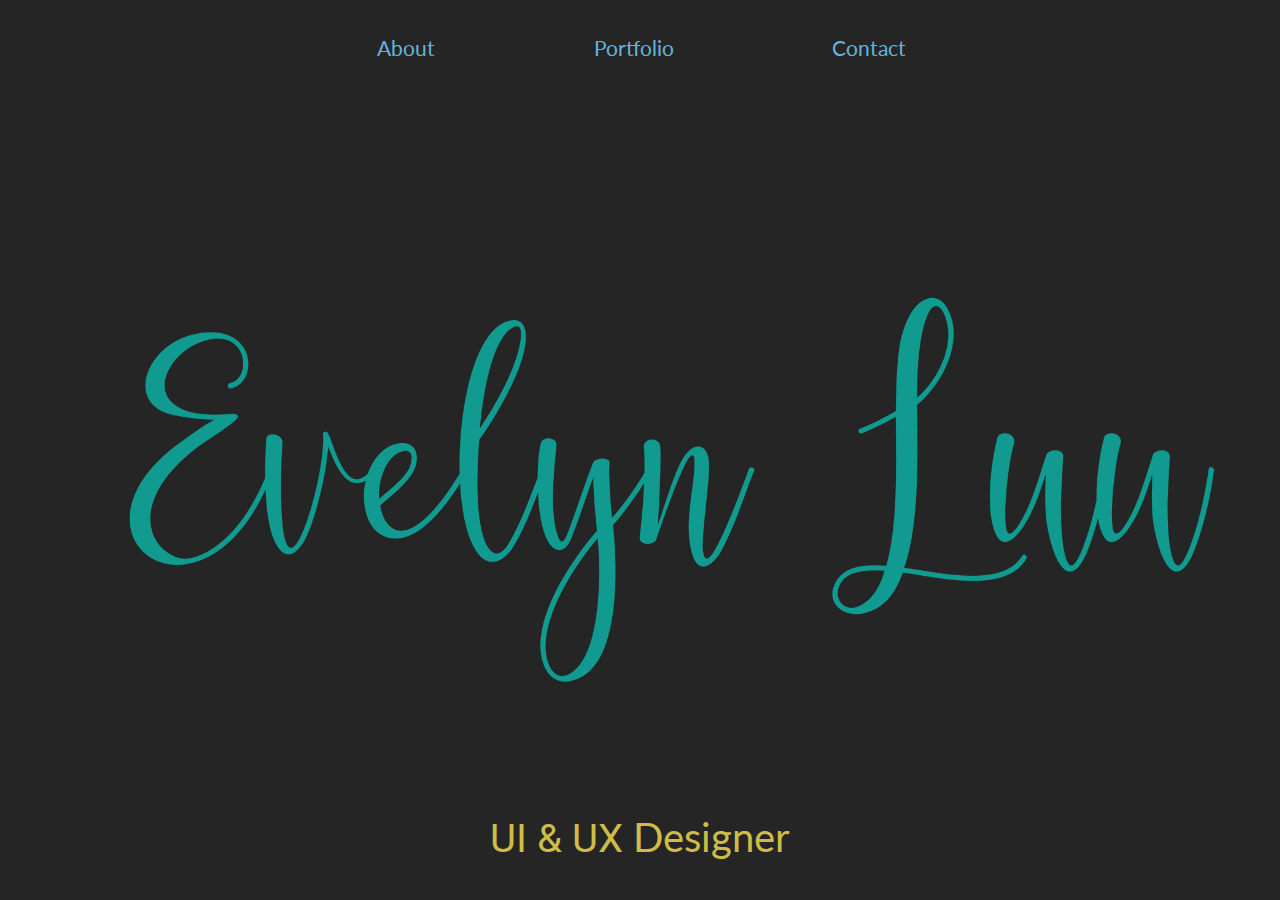
==== index.html @ 70e2419a "Updated the SEO meta tags" ====
<!DOCTYPE html>
<head>
  <!-- Google Tag Manager -->
  <script>(function(w,d,s,l,i){w[l]=w[l]||[];w[l].push({'gtm.start':
  new Date().getTime(),event:'gtm.js'});var f=d.getElementsByTagName(s)[0],
  j=d.createElement(s),dl=l!='dataLayer'?'&l='+l:'';j.async=true;j.src=
  'https://www.googletagmanager.com/gtm.js?id='+i+dl;f.parentNode.insertBefore(j,f);
  })(window,document,'script','dataLayer','GTM-T4RZ7ST');</script>
  <!-- End Google Tag Manager -->

  <meta name="viewport" content="width=device-width, initial-scale=1">
  <meta charset="utf-8"/>
  <meta name="description" content="Evelyn Luu is a UI & UX designer based in Orange County, California. From conceptualizing requirements to designing and testing interfaces, human needs are always at the forefront of her design process."/>
  <meta name="keywords" content="Evelyn Luu, Evelyn Luu portfolio, Evelyn Luu website, Evelyn Luu LinkedIn, Evelyn Luu UCI, Evelyn Luu UC Irvine, Evelyn Luu UX Design, Evelyn Luu UI UX, UI UX, Evelyn, Luu, UX Designer, UI Designer, Design, User Experience Designer, User Interface Designer, UX Design, UI Design, UXD, UCI, UI, UX, UC Irvine, San Francisco, San Jose, Irvine, Bay Area, SF Bay Area, Orange County, OC, California, CA"/>

  <title>Evelyn Luu | UI & UX Designer</title>

  <!-- Favicon -->
  <link rel="icon" href="favicon.ico">

  <!-- Stylesheets -->
  <link rel="stylesheet" type="text/css" href="stylesheets/style.css"/>

  <!-- Fonts -->
  <link href="https://fonts.googleapis.com/css?family=Lato|Roboto" rel="stylesheet">
</head>

<body>
  <!-- Google Tag Manager (noscript) -->
  <noscript><iframe src="https://www.googletagmanager.com/ns.html?id=GTM-T4RZ7ST"
  height="0" width="0" style="display:none;visibility:hidden"></iframe></noscript>
  <!-- End Google Tag Manager (noscript) -->

  <!-- Navigation Bar -->
  <nav>
    <ul>
      <li><a href="about.html">About</a></li>
      <li><a href="portfolio.html">Portfolio</a></li>
      <li><a href="contact.html">Contact</a></li>
    </ul>
  </nav>

  <!-- Logo -->
  <div id="logo-splash-container">
    <img alt="Evelyn Luu" id="logo-splash" src="images/LillyMaeFont-LogoName.png"/>
  </div>

  <!-- Tagline -->
  <h1 id="tagline">UI & UX <span class="font-change">Designer</span></h1>
</body>

<!-- Trademark -->
<!-- <footer id="trademark">Evelyn Luu TM 2017</footer> -->
</html>
---- stylesheets/style.css ----
* {
  margin: 0;
  padding: 0; }

body {
  width: 100%;
  height: 100%;
  z-index: 0;
  font-family: "Lato", sans-serif;
  font-size: 16px;
  line-height: 1.5em;
  color: #D8D8D8;
  background-color: #252525; }

h1, h2 {
  font-family: "Roboto", sans-serif;
  font-size: 2.5em;
  font-weight: normal;
  text-align: center;
  color: #CDBD46; }

h1.page-title-invisible {
  margin-top: 0vh;
  margin-bottom: 0vh;
  color: transparent; }

h1.page-title {
  margin-top: 10vh;
  margin-bottom: 3vh; }

h2 {
  font-size: 1.5em;
  margin-bottom: 5vh; }

span.font-change {
  font-family: "Lato", sans-serif; }

p {
  width: 70%;
  height: auto;
  margin: 5vh auto 5vh auto; }

p.description {
  margin-top: 2vh; }

p.description-centered {
  text-align: center; }

p.submission-msg {
  width: 100%;
  height: 100%;
  margin: 0;
  text-align: center; }

figcaption {
  width: 30vw;
  margin: 0 auto;
  text-align: center;
  font-size: .95em; }

figcaption.full-img {
  width: 100%;
  max-width: 70vw; }

sup {
  font-size: 0.6em; }

img {
  display: block;
  max-width: 30vw;
  height: auto;
  margin: 0 2vw 0 2vw; }

a {
  color: #65B5DB;
  text-decoration: none; }

a:hover {
  text-decoration: bold; }

a:visited {
  color: #65B5DB;
  text-decoration: none; }

a.portfolio-top {
  display: block;
  width: 12vw;
  margin: 2vh auto 0 auto;
  padding: 1vh 3vw 1vh 3vw;
  font-size: 1.3em;
  text-align: center;
  border-top: 2px solid transparent;
  border-bottom: 2px solid transparent; }

a.portfolio-top:hover {
  border-top: 2px solid #CDBD46;
  border-bottom: 2px solid #CDBD46; }

div.portfolio-nav {
  display: block;
  margin: 5vh auto 10vh auto;
  font-size: 1.3em;
  text-align: center; }

div.portfolio-nav a {
  display: block;
  width: 15vw;
  min-width: 100px;
  max-width: 150px;
  padding: 2vh;
  margin: 2vh auto 5vh auto;
  background-color: #3f3f3f;
  border: 2px solid #CDBD46;
  border-radius: 80px; }
div.portfolio-nav a:hover, div.portfolio-nav a:active {
  background-color: #323232; }
div.portfolio-nav a.left-item {
  margin-left: 3vw; }
div.portfolio-nav a.right-item {
  margin-right: 3vw; }

div.portfolio-row {
  margin-bottom: 10vh; }

footer {
  text-align: center;
  font-size: 1em; }

/************** Navigation **************/
nav {
  position: relative;
  top: 0;
  left: 0;
  width: 100%;
  height: auto;
  margin: 0;
  margin-bottom: 4vh;
  padding: 0;
  text-align: center;
  list-style: none; }

nav li {
  display: inline; }
nav a {
  display: inline-block;
  margin: 3vh 2.75vw 0 3vw;
  padding: .75vh 3vw .75vh 3vw;
  font-size: 1.3em;
  border: 2px solid transparent; }
nav a:hover {
  border-top: 2px solid #CDBD46;
  border-bottom: 2px solid #CDBD46; }

.nav-highlighted {
  border-top: 2px solid #CDBD46;
  border-bottom: 2px solid #CDBD46; }

/************** Flex Containers & Items **************/
p.flex-item {
  flex: 1.5;
  margin: 0 5vw 0 5vw; }

img.flex-item, img.flex-two-item, img.flex-three-item {
  flex: 1;
  margin-bottom: 1vh;
  max-width: 70vw; }

img.flex-two-item {
  max-width: 30vw; }

img.flex-three-item {
  max-width: 25vw; }

div.flex-container {
  display: flex;
  orient: horizontal;
  flex-flow: row wrap;
  justify-content: space-around;
  align-items: flex-start;
  padding: 2vh 7vw 0 7vw; }

div.flex-two-item-row {
  padding-left: 10vw;
  padding-right: 10vw; }

div.flex-three-item-row {
  padding: 3vh;
  margin-bottom: 2%; }

/************** Portfolio Image Grid **************/
section.img-container {
  display: block;
  position: relative; }

a.img-container-link:hover div.img-caption {
  border-top: 2px solid #CDBD46;
  width: 60%; }
a.img-container-link:hover div.img-caption-small {
  border-top: 0;
  border-bottom: 2px solid #CDBD46;
  width: 60%; }

a.img-caption-link {
  padding: .75vh 3vw .75vh 3vw;
  border: 2px solid transparent; }

a.img-caption-link:hover {
  border-top: 2px solid #CDBD46;
  border-bottom: 2px solid #CDBD46; }

div.img-caption {
  margin-left: auto;
  margin-right: auto;
  font-size: 1.3em;
  text-align: center;
  border-top: 2px solid transparent; }

div.img-caption-small {
  font-size: 1.1em;
  margin-top: .25vh;
  border-top: 0;
  border-bottom: 2px solid transparent; }

/************** Contact Form **************/
div.form-container {
  width: 25vw;
  min-width: 200px;
  height: 100%;
  margin: 0 auto; }

form.contact-form {
  display: block;
  width: 100%;
  height: 100%;
  margin: 0;
  padding: 0; }

form.contact-form label {
  display: block;
  margin-top: 1.75vh;
  margin-bottom: 0.75vh;
  color: #D8D8D8;
  font-size: 1.15em; }
form.contact-form input {
  width: 100%;
  height: 2.5vw;
  min-height: 20px;
  padding: 0.3em 0.85vw 0.3em 0.85vw;
  background-color: #3f3f3f;
  border: 0; }
form.contact-form textarea {
  width: 100%;
  height: 18vh;
  resize: vertical;
  padding: 0.85vw;
  background-color: #3f3f3f;
  border: 0; }
form.contact-form input:focus, form.contact-form textarea:focus {
  outline: 0;
  border: 0; }
form.contact-form input[type="text"], form.contact-form input[type="email"], form.contact-form textarea,
form.contact-form input[type="submit"] {
  font-size: 1em;
  color: #D8D8D8; }
form.contact-form input[type="submit"] {
  display: block;
  width: 10vw;
  min-width: 100px;
  min-height: 45px;
  margin: 3vh auto 3vh auto;
  font-size: 1.3em;
  color: #65B5DB;
  background-color: #3f3f3f;
  border: 2px solid #CDBD46;
  border-radius: 80px; }
form.contact-form input[type="submit"]:hover, form.contact-form input[type="submit"]:active {
  background-color: #323232; }

/************** ID **************/
#logo-header {
  position: relative;
  max-width: 300px;
  height: auto;
  margin: 0;
  margin-left: auto;
  margin-right: auto;
  padding: 0;
  top: 10%; }

#logo-header-container {
  display: flex;
  flex-direction: column;
  height: 18vh;
  min-height: 90px;
  margin-bottom: 2vh;
  clear: both; }

#logo-splash {
  position: relative;
  max-width: 100%;
  height: auto;
  top: 10%;
  left: 10%; }

#logo-splash:empty {
  top: 50%;
  left: 50%;
  transform: translate(-50%, -50%); }

#logo-splash-container {
  display: flex;
  flex-direction: column;
  height: 80vh;
  clear: both; }

#tagline {
  width: 100%;
  height: auto;
  margin-bottom: 3vh;
  padding: 0; }

#trademark {
  font-size: 1em; }

/************** Responsive Site **************/
@media screen and (max-width: 45em) {
  figcaption {
    width: 70vw; }

  div.flex-container {
    orient: vertical;
    flex-flow: column wrap;
    justify-content: center;
    align-items: center; }

  .img-container {
    margin-bottom: 10vh; }

  img.flex-item, img.flex-two-item, img.flex-three-item {
    margin-top: 3vh;
    margin-bottom: 3vh; }

  img.flex-two-item {
    max-width: 70vw; }

  img.flex-three-item {
    max-width: 70vw; }

  a.portfolio-top {
    width: 30vw; }

  div.portfolio-row {
    margin-bottom: 3vh; } }

/*# sourceMappingURL=style.css.map */
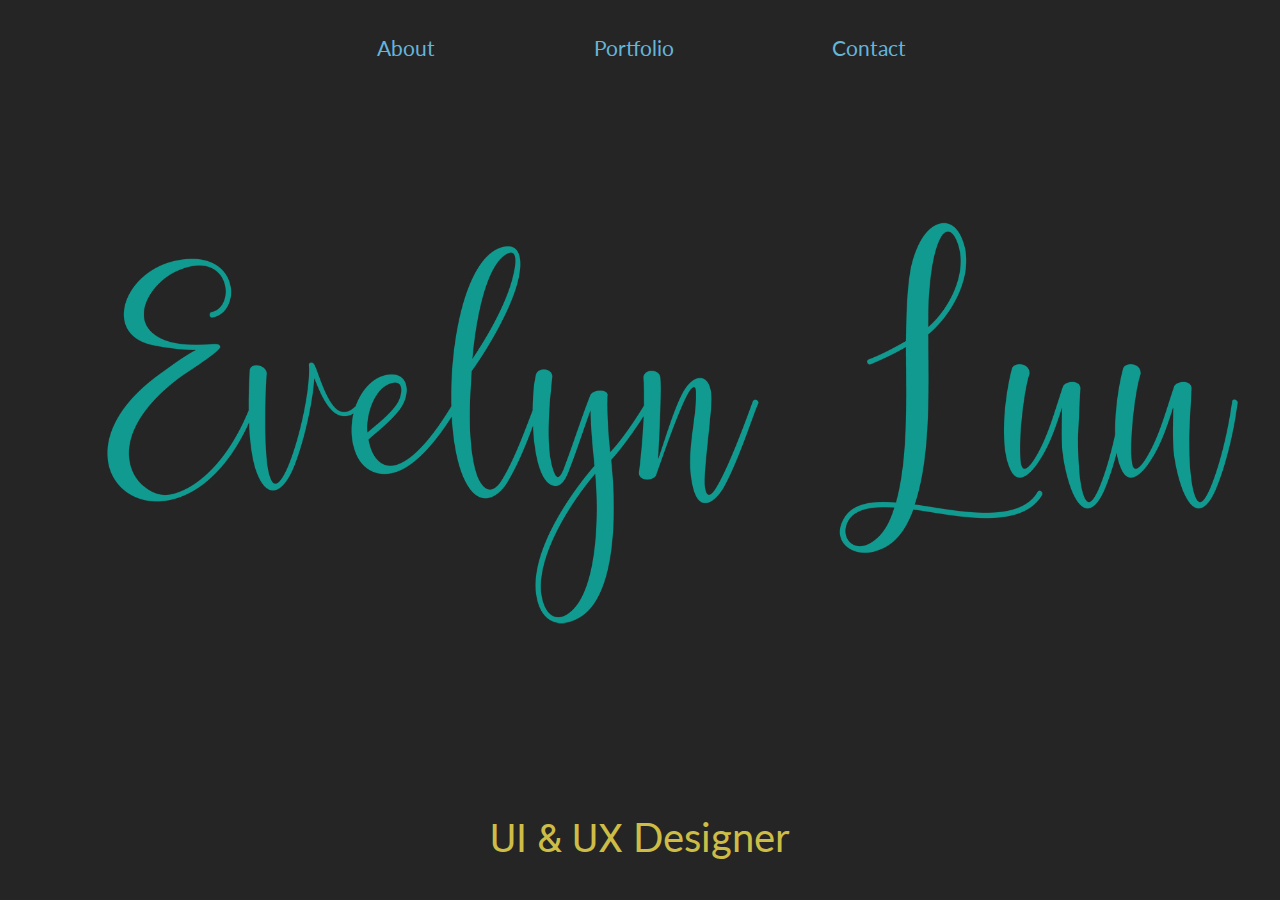
==== commit 71052702: "Linked the splash image to my portfolio page" ====
--- a/index.html
+++ b/index.html
@@ -42,7 +42,7 @@
 
   <!-- Logo -->
   <div id="logo-splash-container">
-    <img alt="Evelyn Luu" id="logo-splash" src="images/LillyMaeFont-LogoName.png"/>
+    <a href="portfolio.html"><img alt="Evelyn Luu" id="logo-splash" src="images/LillyMaeFont-LogoName.png"/></a>
   </div>
 
   <!-- Tagline -->
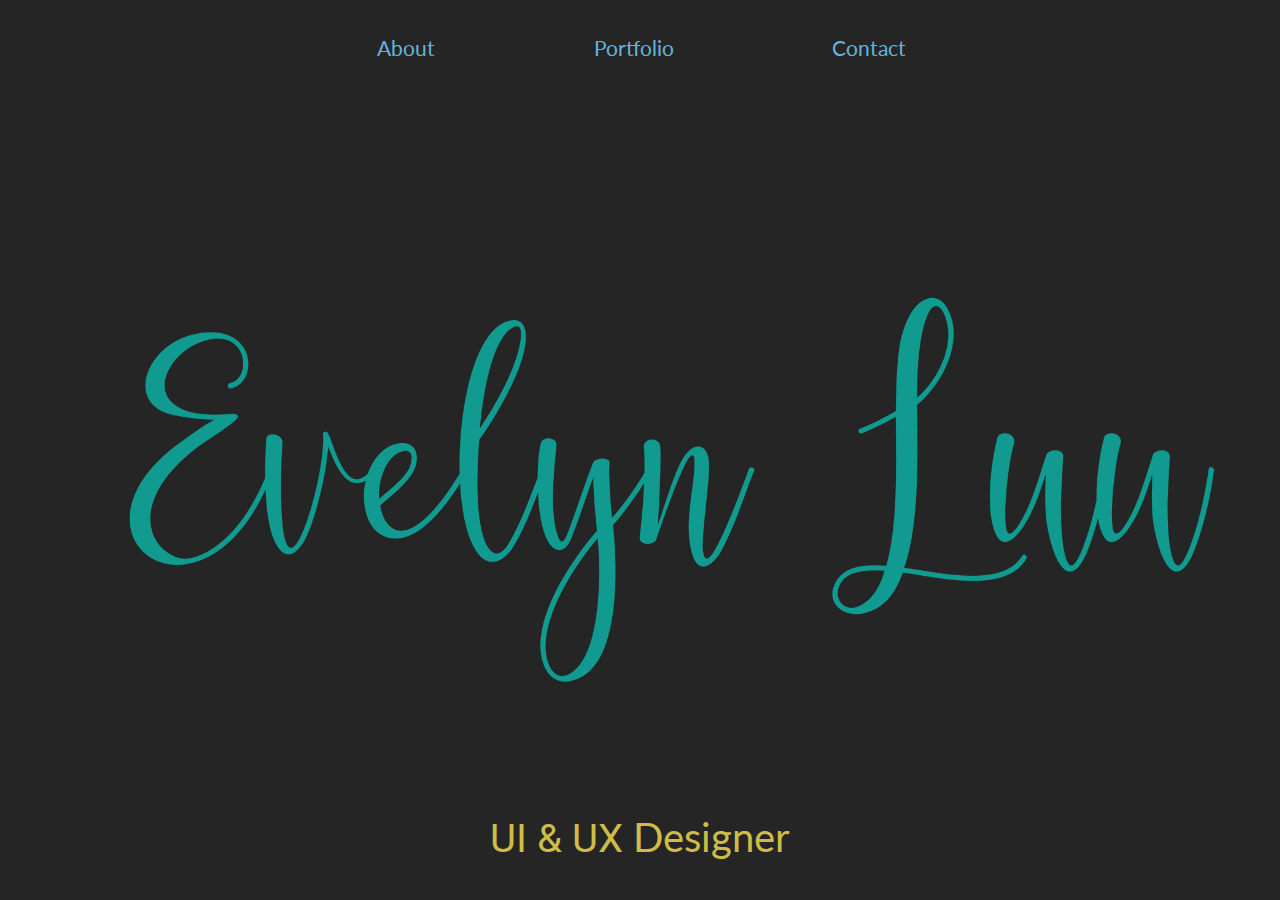
==== commit 8cffa462: "NOPE LMAO" ====
--- a/index.html
+++ b/index.html
@@ -42,7 +42,9 @@
 
   <!-- Logo -->
   <div id="logo-splash-container">
-    <a href="portfolio.html"><img alt="Evelyn Luu" id="logo-splash" src="images/LillyMaeFont-LogoName.png"/></a>
+    <!-- <a id="splash-img-link" href="portfolio.html"> -->
+      <img alt="Evelyn Luu" id="logo-splash" src="images/LillyMaeFont-LogoName.png"/>
+    <!-- </a> -->
   </div>
 
   <!-- Tagline -->
--- a/stylesheets/style.css
+++ b/stylesheets/style.css
@@ -295,6 +295,10 @@
   margin-bottom: 2vh;
   clear: both; }
 
+#splash-img-link {
+  margin: 0;
+  padding: 0; }
+
 #logo-splash {
   position: relative;
   max-width: 100%;
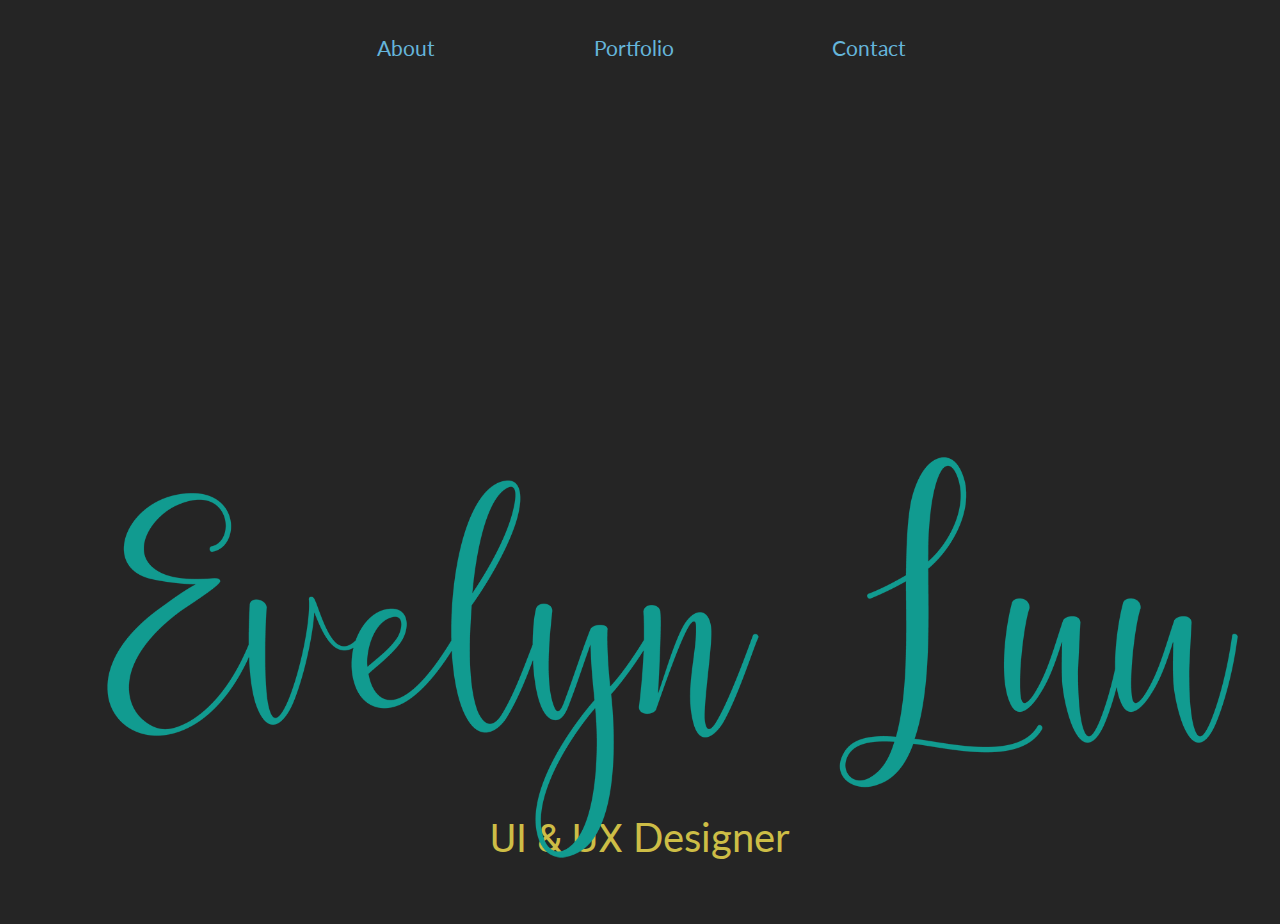
==== commit 8a2df239: "Fixed the splash logo linking huzzah" ====
--- a/index.html
+++ b/index.html
@@ -42,9 +42,9 @@
 
   <!-- Logo -->
   <div id="logo-splash-container">
-    <!-- <a id="splash-img-link" href="portfolio.html"> -->
+    <a id="logo-splash-link" href="portfolio.html">
       <img alt="Evelyn Luu" id="logo-splash" src="images/LillyMaeFont-LogoName.png"/>
-    <!-- </a> -->
+    </a>
   </div>
 
   <!-- Tagline -->
--- a/stylesheets/style.css
+++ b/stylesheets/style.css
@@ -295,10 +295,6 @@
   margin-bottom: 2vh;
   clear: both; }
 
-#splash-img-link {
-  margin: 0;
-  padding: 0; }
-
 #logo-splash {
   position: relative;
   max-width: 100%;
@@ -309,7 +305,7 @@
 #logo-splash:empty {
   top: 50%;
   left: 50%;
-  transform: translate(-50%, -50%); }
+  transform: translate(-50%, -10%); }
 
 #logo-splash-container {
   display: flex;
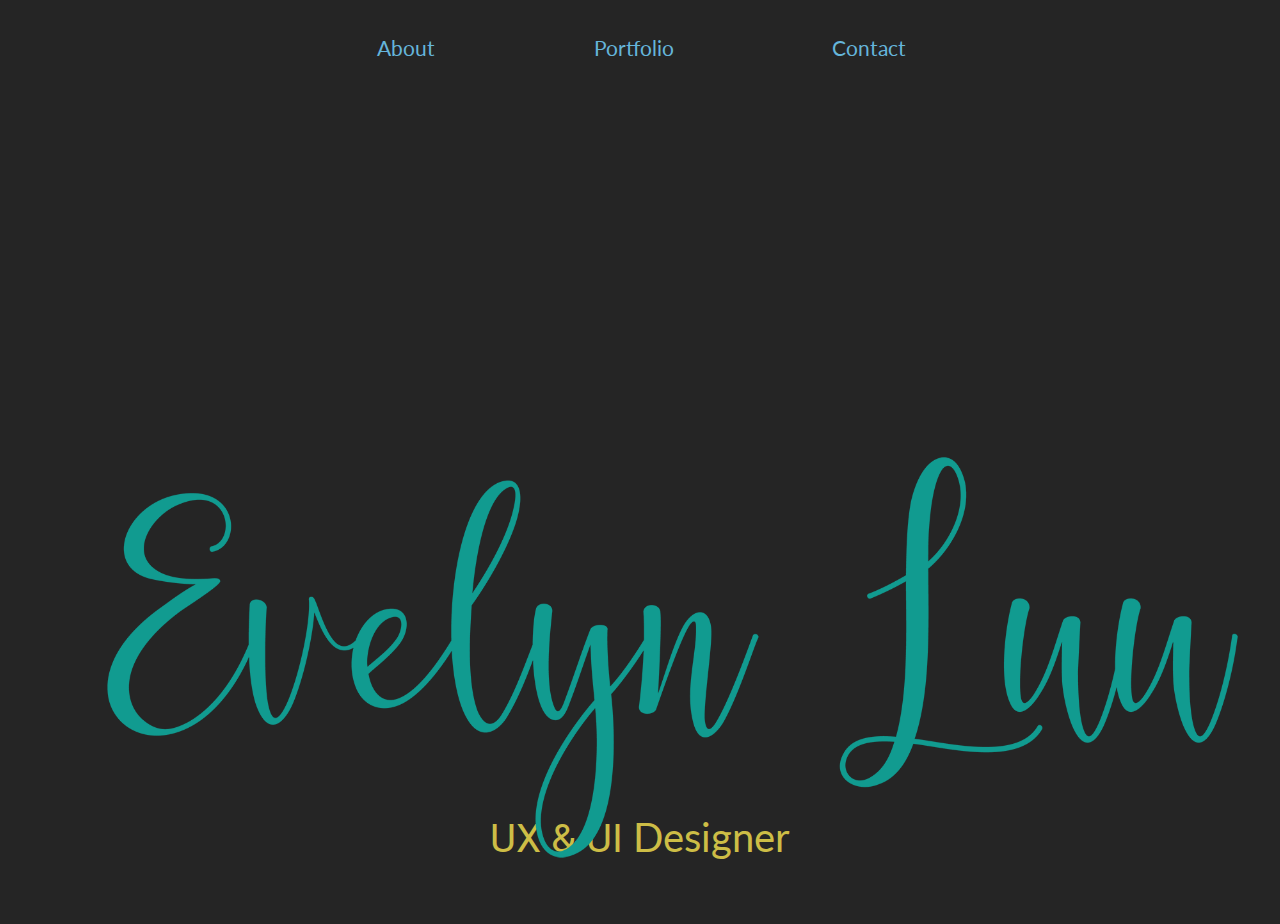
==== commit 0e37d8b1: "Changed "UI & UX" to "UX & UI"" ====
--- a/index.html
+++ b/index.html
@@ -8,12 +8,18 @@
   })(window,document,'script','dataLayer','GTM-T4RZ7ST');</script>
   <!-- End Google Tag Manager -->
 
+  <!-- MixPanel JavaScript Library -->
+  <!-- start Mixpanel --><script type="text/javascript">(function(e,a){if(!a.__SV){var b=window;try{var c,l,i,j=b.location,g=j.hash;c=function(a,b){return(l=a.match(RegExp(b+"=([^&]*)")))?l[1]:null};g&&c(g,"state")&&(i=JSON.parse(decodeURIComponent(c(g,"state"))),"mpeditor"===i.action&&(b.sessionStorage.setItem("_mpcehash",g),history.replaceState(i.desiredHash||"",e.title,j.pathname+j.search)))}catch(m){}var k,h;window.mixpanel=a;a._i=[];a.init=function(b,c,f){function e(b,a){var c=a.split(".");2==c.length&&(b=b[c[0]],a=c[1]);b[a]=function(){b.push([a].concat(Array.prototype.slice.call(arguments,
+0)))}}var d=a;"undefined"!==typeof f?d=a[f]=[]:f="mixpanel";d.people=d.people||[];d.toString=function(b){var a="mixpanel";"mixpanel"!==f&&(a+="."+f);b||(a+=" (stub)");return a};d.people.toString=function(){return d.toString(1)+".people (stub)"};k="disable time_event track track_pageview track_links track_forms register register_once alias unregister identify name_tag set_config reset people.set people.set_once people.unset people.increment people.append people.union people.track_charge people.clear_charges people.delete_user".split(" ");
+for(h=0;h<k.length;h++)e(d,k[h]);a._i.push([b,c,f])};a.__SV=1.2;b=e.createElement("script");b.type="text/javascript";b.async=!0;b.src="undefined"!==typeof MIXPANEL_CUSTOM_LIB_URL?MIXPANEL_CUSTOM_LIB_URL:"file:"===e.location.protocol&&"//cdn.mxpnl.com/libs/mixpanel-2-latest.min.js".match(/^\/\//)?"https://cdn.mxpnl.com/libs/mixpanel-2-latest.min.js":"//cdn.mxpnl.com/libs/mixpanel-2-latest.min.js";c=e.getElementsByTagName("script")[0];c.parentNode.insertBefore(b,c)}})(document,window.mixpanel||[]);
+mixpanel.init("048c69556c1bb40af9fa6d07ebe45c6c");</script><!-- end Mixpanel -->
+
   <meta name="viewport" content="width=device-width, initial-scale=1">
   <meta charset="utf-8"/>
-  <meta name="description" content="Evelyn Luu is a UI & UX designer based in Orange County, California. From conceptualizing requirements to designing and testing interfaces, human needs are always at the forefront of her design process."/>
+  <meta name="description" content="Evelyn Luu is a UX & UI designer based in Orange County, California. From conceptualizing requirements to designing and testing interfaces, human needs are always at the forefront of her design process."/>
   <meta name="keywords" content="Evelyn Luu, Evelyn Luu portfolio, Evelyn Luu website, Evelyn Luu LinkedIn, Evelyn Luu UCI, Evelyn Luu UC Irvine, Evelyn Luu UX Design, Evelyn Luu UI UX, UI UX, Evelyn, Luu, UX Designer, UI Designer, Design, User Experience Designer, User Interface Designer, UX Design, UI Design, UXD, UCI, UI, UX, UC Irvine, San Francisco, San Jose, Irvine, Bay Area, SF Bay Area, Orange County, OC, California, CA"/>
 
-  <title>Evelyn Luu | UI & UX Designer</title>
+  <title>Evelyn Luu | UX & UI Designer</title>
 
   <!-- Favicon -->
   <link rel="icon" href="favicon.ico">
@@ -48,7 +54,7 @@
   </div>
 
   <!-- Tagline -->
-  <h1 id="tagline">UI & UX <span class="font-change">Designer</span></h1>
+  <h1 id="tagline">UX & UI <span class="font-change">Designer</span></h1>
 </body>
 
 <!-- Trademark -->
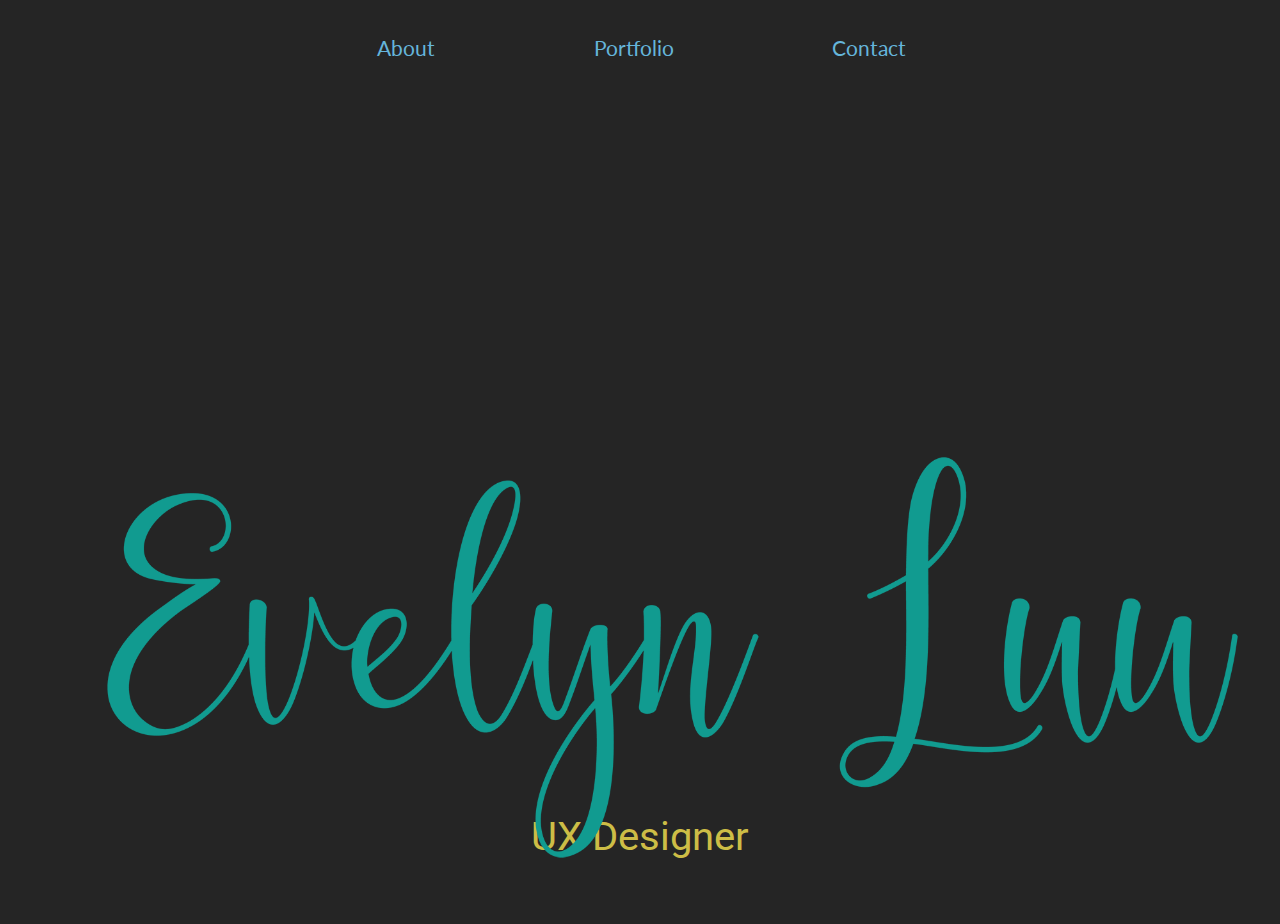
==== commit e99dd590: "Took out "UI" from the index" ====
--- a/index.html
+++ b/index.html
@@ -16,10 +16,10 @@
 
   <meta name="viewport" content="width=device-width, initial-scale=1">
   <meta charset="utf-8"/>
-  <meta name="description" content="Evelyn Luu is a UX & UI designer based in Orange County, California. From conceptualizing requirements to designing and testing interfaces, human needs are always at the forefront of her design process."/>
+  <meta name="description" content="Evelyn Luu is a UX designer based in sunny Los Angeles, California. From conceptualizing requirements to designing and testing interfaces, she specializes in building products for early stage startups."/>
   <meta name="keywords" content="Evelyn Luu, Evelyn Luu portfolio, Evelyn Luu website, Evelyn Luu LinkedIn, Evelyn Luu UCI, Evelyn Luu UC Irvine, Evelyn Luu UX Design, Evelyn Luu UI UX, UI UX, Evelyn, Luu, UX Designer, UI Designer, Design, User Experience Designer, User Interface Designer, UX Design, UI Design, UXD, UCI, UI, UX, UC Irvine, San Francisco, San Jose, Irvine, Bay Area, SF Bay Area, Orange County, OC, California, CA"/>
 
-  <title>Evelyn Luu | UX & UI Designer</title>
+  <title>Evelyn Luu | UX Designer</title>
 
   <!-- Favicon -->
   <link rel="icon" href="favicon.ico">
@@ -54,7 +54,7 @@
   </div>
 
   <!-- Tagline -->
-  <h1 id="tagline">UX & UI <span class="font-change">Designer</span></h1>
+  <h1 id="tagline">UX Designer</h1>
 </body>
 
 <!-- Trademark -->
--- a/stylesheets/style.css
+++ b/stylesheets/style.css
@@ -36,7 +36,7 @@
   font-family: "Lato", sans-serif; }
 
 p {
-  width: 70%;
+  width: 55%;
   height: auto;
   margin: 5vh auto 5vh auto; }
 
@@ -350,6 +350,9 @@
     width: 30vw; }
 
   div.portfolio-row {
-    margin-bottom: 3vh; } }
+    margin-bottom: 3vh; }
+
+  p {
+    width: 80%; } }
 
 /*# sourceMappingURL=style.css.map */
